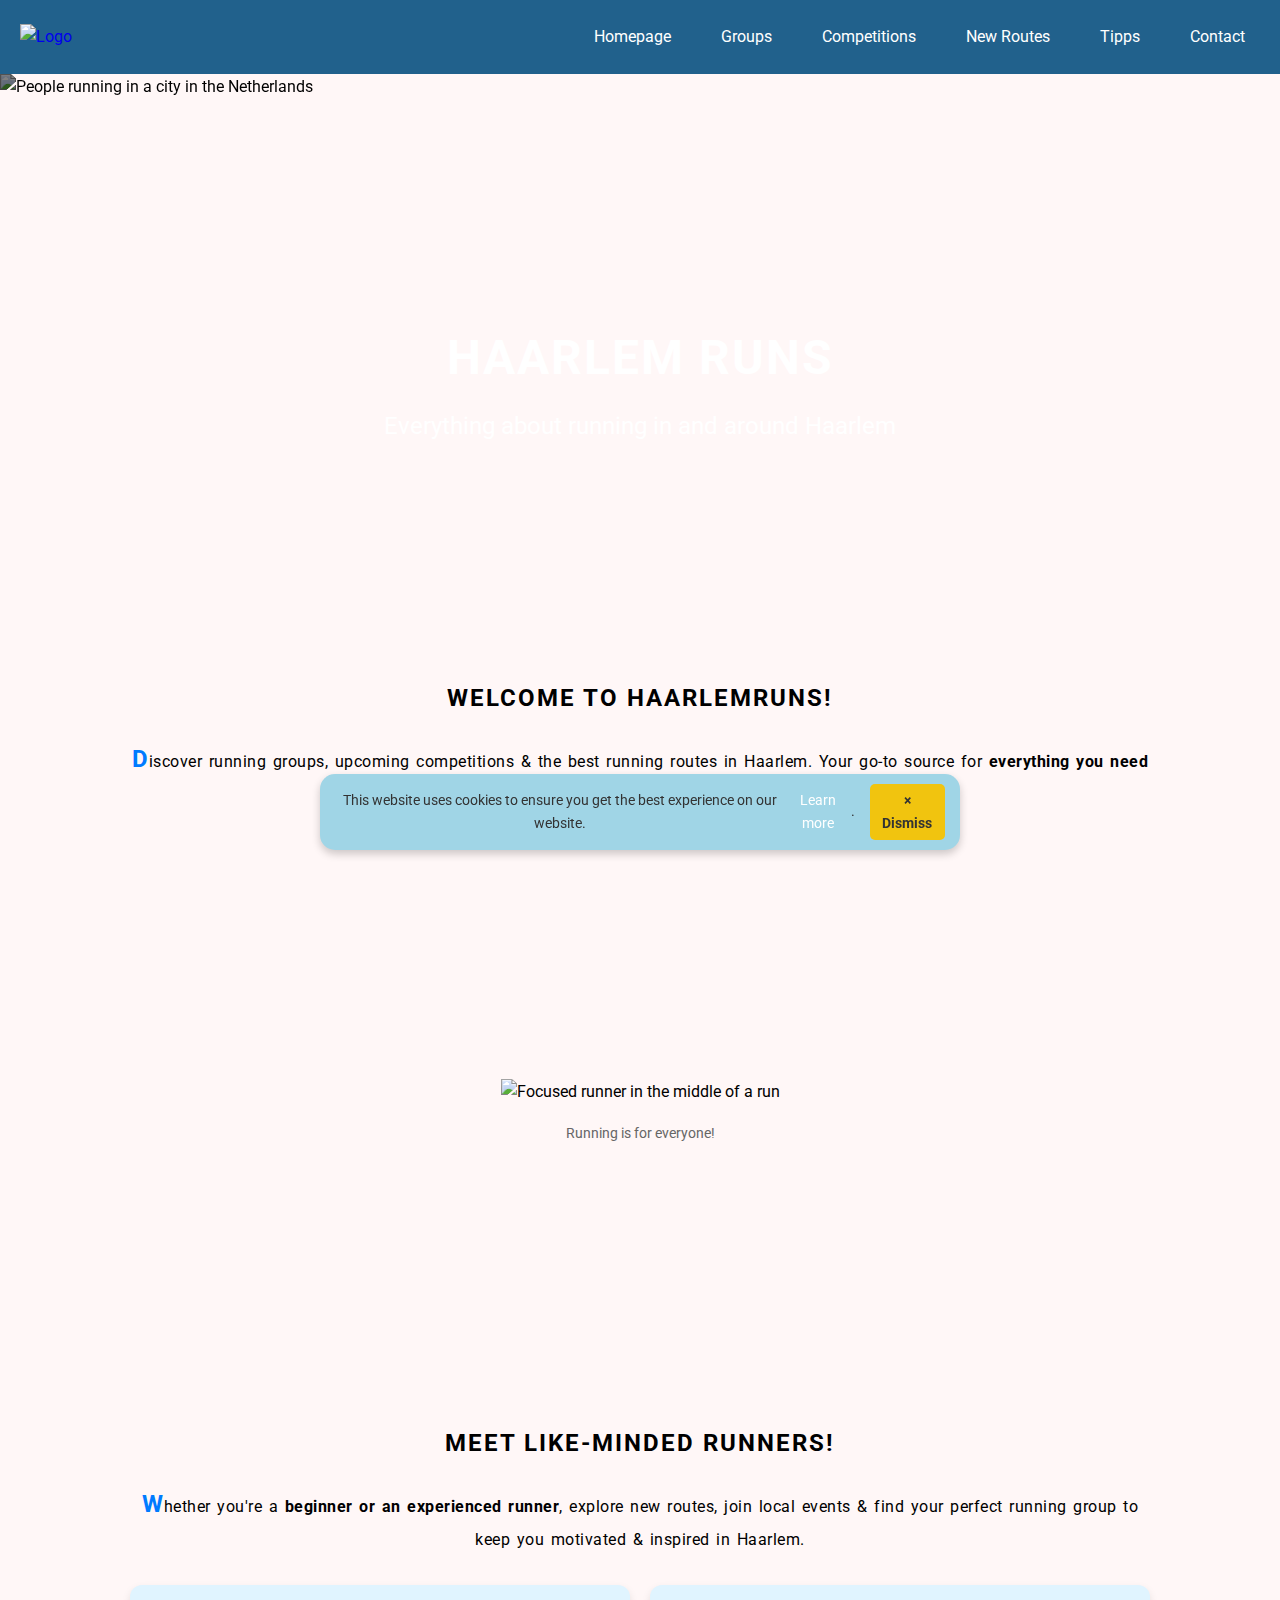
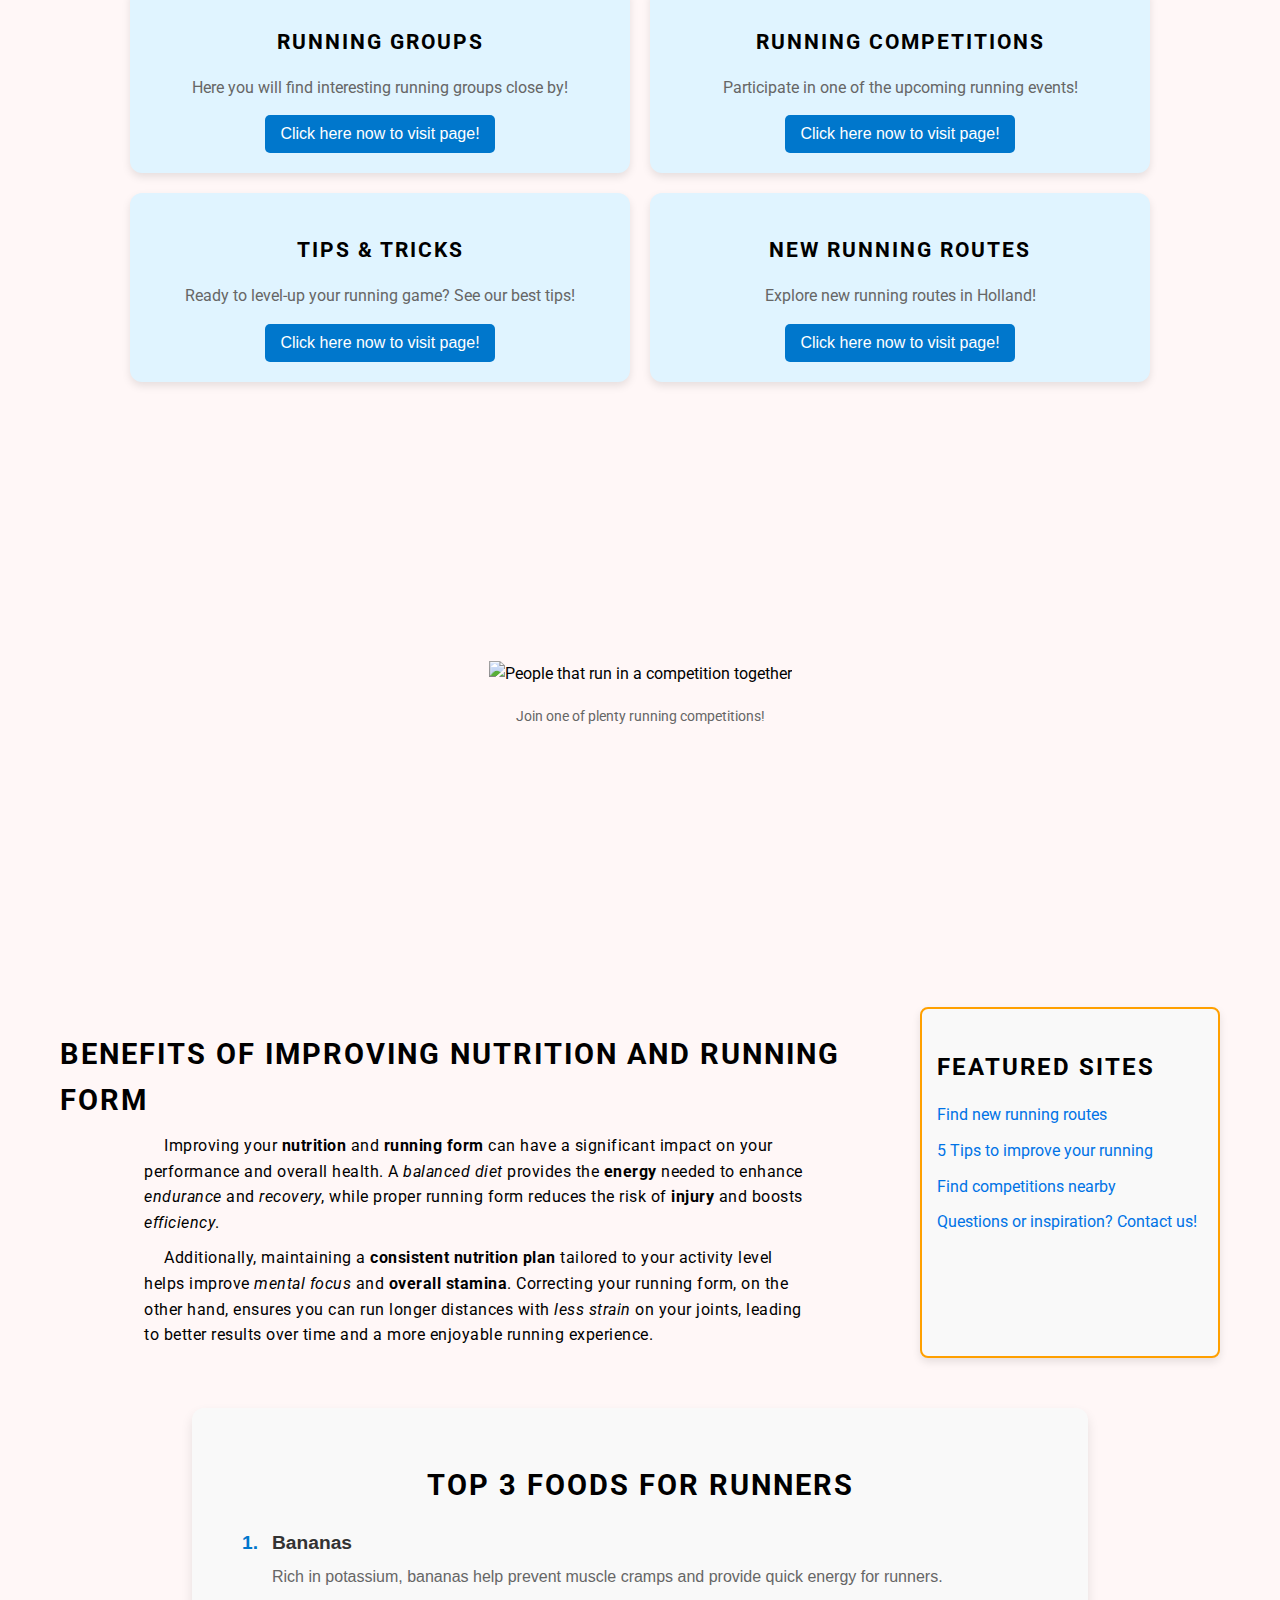
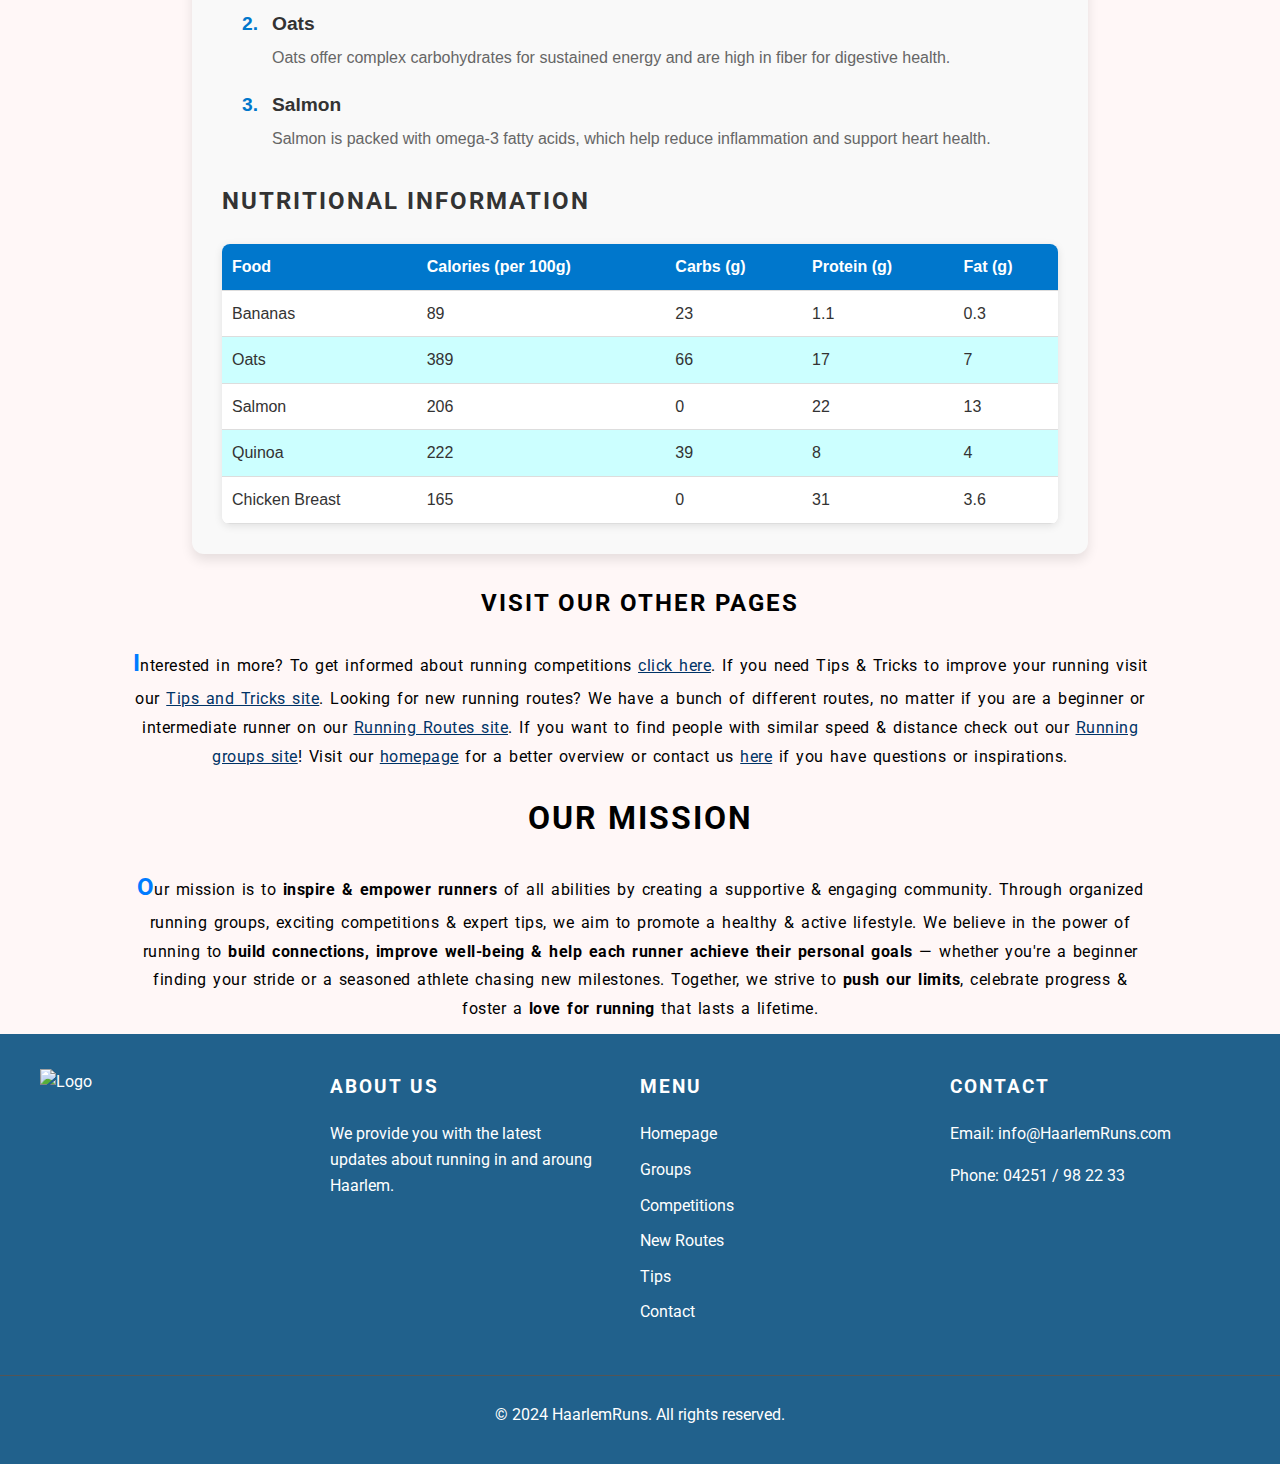
==== index.html @ bfb39982 "Rename RunningWebsite/index.html to index.html" ====
<!DOCTYPE html>
<html lang="en">
<head>
    <meta charset="UTF-8">
    <meta name="viewport" content="width=device-width, initial-scale=1.0">
    <meta name="author" content="Lukas Warnecke">
    <meta name="description" content="Explore the best running spots in and around Haarlem, from scenic parks to vibrant city streets. Join the running community today!">
    <meta name="keywords" content="running, Haarlem, running community, running events, fitness">
    <title>Homepage</title>
    <link href="https://fonts.googleapis.com/css2?family=Roboto:wght@400;700&display=swap" rel="stylesheet">
    <link rel="stylesheet" type="text/css" href="css/style.css" />
    <link rel="icon" type="image/x-icon" href="img/favicon.png">
</head>

<body>

    <header>
        <!--Insert Logo-->
        <nav class="navbar">
            <a href="P1Homepage.html">
                <img src="img/LOGO.png" alt="Logo" class="logo">
            </a>

            <input type="checkbox" id="burger-toggle" class="burger-toggle" aria-label="Toggle navigation">
            <label for="burger-toggle" class="burger-menu" aria-hidden="true">
                <span class="burger-icon"></span>
                <span class="burger-icon"></span>
                <span class="burger-icon"></span>
            </label>
            
            <ul class="headermenu">
                <li><a href="P1Homepage.html">Homepage</a></li>
                <li><a href="P2RunningGroups.html">Groups</a></li>
                <li><a href="P3RunningCompetitions.html">Competitions</a></li>
                <li><a href="P4RunningRoutes.html">New Routes</a></li>
                <li><a href="P5RunningTips.html">Tipps</a></li>
                <li><a href="P6Contact.html">Contact</a></li>
            </ul>
        </nav>
    </header>

    <main>
    <!--Section for Hero-Picture-->
    <!--generate picture (what size?)-->
    <section class="homehero">
        <figure class="hero-figure">
            <img 
                src="img/home1.png" 
                alt="People running in a city in the Netherlands"
                title="Running people in the Netherlands"
            />
            <figcaption class="hero-text">
                <h1>Haarlem Runs</h1>
                <p>Everything about running in and around Haarlem</p>
            </figcaption>
        </figure>
    </section>

    <!--Section for introduction-->
    <!--Style in css-->
    <section class="Introtext">
        <h2>Welcome to HaarlemRuns!</h2>
        <p>Discover running groups, upcoming competitions &amp; the best running routes in Haarlem. Your go-to source for <strong>everything you need</strong> to stay active &amp; connect with the local running community.</p>
    </section>

    <!--Section for picture-->
    <!--generate picture (what size?)-->
    <section class="homehero">
        <figure>
            <img 
                src="img/home2.png" 
                alt="Focused runner in the middle of a run"
                title="Focused Runner"
            />
            <figcaption class="figure-group-figcaption">
                Running is for everyone!
            </figcaption>
        </figure>
    </section>

    <!--Section for second introduction-->
    <section class="Introtext">
        <h2>Meet like-minded runners!</h2>
        <p>Whether you're a <strong>beginner or an experienced runner</strong>, explore new routes, join local events &amp; find your perfect running group to keep you motivated &amp; inspired in Haarlem.</p>
    </section>

    <!--Section to link to other sites-->
    <section class="pageinfos">
        <section>
            <article>
                <h3>Running Groups</h3>
                <p>Here you will find interesting running groups close by!</p>
            </article>
            <button type="button" onclick="window.location.href='P2RunningGroups.html'">
                Click here now to visit page!
            </button>
            
        </section>
    
        <section>
            <article>
                <h3>Running Competitions</h3>
                <p>Participate in one of the upcoming running events!</p>
            </article>
            <button type="button" onclick="window.location.href='P3RunningCompetitions.html'">
                Click here now to visit page!
            </button>
        </section>
    
        <section>
            <article>
                <h3>Tips & Tricks</h3>
                <p>Ready to level-up your running game? See our best tips!</p>
            </article>
            <button type="button" onclick="window.location.href='P4RunningRoutes.html'">
                Click here now to visit page!
            </button>
        </section>
    
        <section>
            <article>
                <h3>New Running Routes</h3>
                <p>Explore new running routes in Holland!</p>
            </article>
            <button type="button" onclick="window.location.href='P5RunningTips.html'">
                Click here now to visit page!
            </button>
        </section>
    </section>

    <!--Section for picture-->
    <!--generate picture (what size?)-->
    <section class="homehero">
        <figure>
            <img 
                src="img/home3.png"
                alt="People that run in a competition together"
                title="Running competition"
            />
            <figcaption class="figure-group-figcaption">
                Join one of plenty running competitions!
            </figcaption>
        </figure>

    </section>
    
    <section class="content-section">
        <section class="content-left">
            <h2>Benefits of Improving Nutrition and Running Form</h2>
            <p class="indent">
                Improving your <strong>nutrition</strong> and <strong>running form</strong> can have a significant impact on your performance and overall health. A <em>balanced diet</em> provides the <strong>energy</strong> needed to enhance <em>endurance</em> and <em>recovery</em>, while proper running form reduces the risk of <strong>injury</strong> and boosts <em>efficiency</em>.
            </p>
            <p class="indent">
                Additionally, maintaining a <strong>consistent nutrition plan</strong> tailored to your activity level helps improve <em>mental focus</em> and <strong>overall stamina</strong>. Correcting your running form, on the other hand, ensures you can run longer distances with <em>less strain</em> on your joints, leading to better results over time and a more enjoyable running experience.
            </p>
        </section>
        
        <aside class="related-content">
            <h3>Featured Sites</h3>
            <ul>
                <li><a href="P4RunningRoutes.html">Find new running routes</a></li>
                <li><a href="P5RunningTips.html">5 Tips to improve your running</a></li>
                <li><a href="P3RunningCompetitions.html">Find competitions nearby</a></li>
                <li><a href="P6Contact.html">Questions or inspiration? Contact us!</a></li>
            </ul>
        </aside>
    </section>

    <!--ordered list-->
    <section class="runner-foods-section">
        <h2 class="runner-foods-title">Top 3 Foods for Runners</h2>
        
        <ol class="runner-foods-list">
            <li class="runner-foods-item">
                <strong class="runner-foods-name">Bananas</strong>
                <p class="runner-foods-description">Rich in potassium, bananas help prevent muscle cramps and provide quick energy for runners.</p>
            </li>
            <li class="runner-foods-item">
                <strong class="runner-foods-name">Oats</strong>
                <p class="runner-foods-description">Oats offer complex carbohydrates for sustained energy and are high in fiber for digestive health.</p>
            </li>
            <li class="runner-foods-item">
                <strong class="runner-foods-name">Salmon</strong>
                <p class="runner-foods-description">Salmon is packed with omega-3 fatty acids, which help reduce inflammation and support heart health.</p>
            </li>
        </ol>
    
        <h3 class="runner-foods-nutrition-title">Nutritional Information</h3>
        <table class="runner-foods-table">
            <thead>
                <tr>
                    <th class="runner-foods-table-header">Food</th>
                    <th class="runner-foods-table-header">Calories (per 100g)</th>
                    <th class="runner-foods-table-header">Carbs (g)</th>
                    <th class="runner-foods-table-header">Protein (g)</th>
                    <th class="runner-foods-table-header">Fat (g)</th>
                </tr>
            </thead>
            <tbody>
                <tr class="runner-foods-table-row">
                    <td class="runner-foods-table-cell">Bananas</td>
                    <td class="runner-foods-table-cell">89</td>
                    <td class="runner-foods-table-cell">23</td>
                    <td class="runner-foods-table-cell">1.1</td>
                    <td class="runner-foods-table-cell">0.3</td>
                </tr>
                <tr class="runner-foods-table-row">
                    <td class="runner-foods-table-cell">Oats</td>
                    <td class="runner-foods-table-cell">389</td>
                    <td class="runner-foods-table-cell">66</td>
                    <td class="runner-foods-table-cell">17</td>
                    <td class="runner-foods-table-cell">7</td>
                </tr>
                <tr class="runner-foods-table-row">
                    <td class="runner-foods-table-cell">Salmon</td>
                    <td class="runner-foods-table-cell">206</td>
                    <td class="runner-foods-table-cell">0</td>
                    <td class="runner-foods-table-cell">22</td>
                    <td class="runner-foods-table-cell">13</td>
                </tr>
                <tr class="runner-foods-table-row">
                    <td class="runner-foods-table-cell">Quinoa</td>
                    <td class="runner-foods-table-cell">222</td>
                    <td class="runner-foods-table-cell">39</td>
                    <td class="runner-foods-table-cell">8</td>
                    <td class="runner-foods-table-cell">4</td>
                </tr>
                <tr class="runner-foods-table-row">
                    <td class="runner-foods-table-cell">Chicken Breast</td>
                    <td class="runner-foods-table-cell">165</td>
                    <td class="runner-foods-table-cell">0</td>
                    <td class="runner-foods-table-cell">31</td>
                    <td class="runner-foods-table-cell">3.6</td>
                </tr>
            </tbody>
        </table>
    </section>
    

    <section class="Introtext">
        <h2>Visit our other pages</h2>
        <p>Interested in more? To get informed about running competitions <a href="P3RunningCompetitions.html" class="link-highlight">click here</a>. If you need Tips &amp; Tricks to improve your running visit our <a href="P5RunningTips.html" class="link-highlight">Tips and Tricks site</a>.
        Looking for new running routes? We have a bunch of different routes, no matter if you are a beginner or intermediate runner on our <a href="P4RunningRoutes.html" class="link-highlight">Running Routes site</a>.
        If you want to find people with similar speed &amp; distance check out our <a href="P2RunningGroups.html" class="link-highlight">Running groups site</a>!
        Visit our <a href="P1Homepage.html" class="link-highlight">homepage</a> for a better overview or contact us <a href="P6Contact.html" class="link-highlight">here</a> if you have questions or inspirations.
        </p>
    </section>

    <section class="Introtext">
        <h1>Our Mission</h1>
        <p>Our mission is to <strong>inspire &amp; empower runners</strong> of all abilities by creating a supportive &amp; engaging community. Through organized running groups, exciting competitions &amp; expert tips, we aim to promote a healthy &amp; active lifestyle. We believe in the power of running to <strong>build connections, improve well-being &amp; help each runner achieve their personal goals</strong> — whether you're a beginner finding your stride or a seasoned athlete chasing new milestones. Together, we strive to <strong>push our limits</strong>, celebrate progress &amp; foster a <strong>love for running</strong> that lasts a lifetime.</p>
    </section>

    </main>

    <footer>
        <input type="checkbox" id="cookie-bar-toggle" class="cookie-toggle" aria-label="Dismiss cookie bar">
        <label for="cookie-bar-toggle" class="cookie-bar">This website uses cookies to ensure you get the best experience on our website. 
            <span class="cookie-link"><a href="P1Homepage.html">Learn more</a></span>.
            <span class="cookie-dismiss">× Dismiss</span> <!-- Dismiss button -->
        </label>

        <section class="footer-content">
            <section class="footer-logo">
                <a href="P1Homepage.html">
                    <img src="img/LOGO.png" alt="Logo" class="logo">
                </a>
            </section>
            <section class="footer-sections">
                <section class="footer-section">
                    <h3>About Us</h3>
                    <p>We provide you with the latest updates about running in and aroung Haarlem.</p>
                </section>
                <section class="footer-section footer-menu">
                    <h3>Menu</h3>
                    <ul>
                        <li><a href="P1Homepage.html">Homepage</a></li>
                        <li><a href="P2RunningGroups.html">Groups</a></li>
                        <li><a href="P3RunningCompetitions.html">Competitions</a></li>
                        <li><a href="P4RunningRoutes.html">New Routes</a></li>
                        <li><a href="P5RunningTips.html">Tips</a></li>
                        <li><a href="P6Contact.html">Contact</a></li>
                    </ul>
                </section>
                <section class="footer-section">
                    <h3>Contact</h3>
                    <p>Email: info@HaarlemRuns.com</p>
                    <p>Phone: 04251 / 98 22 33</p>
                </section>
            </section>
        </section>
        <section class="footer-bottom">
            <p>&copy; 2024 HaarlemRuns. All rights reserved.</p>
        </section>
    </footer>
</body>
</html>
---- css/style.css ----
/*
since i did not know how to structure a css i just made element by element.
I am not sure if that is good practice and also, if the mobile responsivness should be one big media querie
or  the way i did it. I found it more appealing to do it than as well segment by segment since i did the
same for the dekstop styling
*/

/*GENERAL STYLING*/
* {
    box-sizing: border-box;
}

html {
    font-family: 'Roboto', sans-serif;
    font-size: 16px;
}

body {
    font-family: 'Roboto', sans-serif;
    line-height: 1.6;
    padding: 0;
    margin: 0;
    background-color: #FFF7F7;
}

h1, h2, h3 {
    font-family: 'Roboto', sans-serif;
    font-weight: 700; 
    letter-spacing: 0.125rem;
    text-transform: uppercase;
}

main
{
    padding: 0;
    overflow: hidden;
}

.Introtext {
    text-align: center;
    margin-bottom: 10px;
    letter-spacing: 0.5px;
}

.Introtext p {
    margin: 0 auto; 
    width: 80%; 
    text-align: center; 
    letter-spacing: 0.5px;
    word-spacing: 0.125rem;
    line-height: 1.8;
}

.Introtext > p::first-letter {
    font-size: 1.5em;
    font-weight: bold;
    color: #007bff;
}

.indent {
    text-align: left;
    margin: 0 auto; 
    width: 80%;
    text-indent: 1.25rem;
    margin-bottom: 10px;
    letter-spacing: 0.5px;
}

.indent > p::first-letter {
    font-style: italic;
    color: #333;
}

.tip {
    margin-bottom: 2.5rem;
    margin-top: 2.5rem;
}

.tip > p::first-letter {
    font-size: 1.2em;
    text-transform: uppercase;
    color: #ffc107;
}

.homehero {
    display: flex;
    justify-content: center;
    align-items: center;
    position: relative;
    width: 100vw; 
    height: 65vh; 
    overflow: hidden; /* Hide any overflow */
}

.homehero img {
    width: 100vw; 
    height: auto; 
    object-fit: cover;
    max-width: 100vw; 
    max-height: 100vh;
    overflow: hidden; 
}

.tippic {
    display: flex;
    justify-content: center; 
    align-items: center; 
    width: 100vw; 
    margin: 0 auto; 
}

.tippic img {
    width: 90vw; 
    border-radius: 15px; 
    object-fit: cover; /* Ensures the image covers the area without distortion */
}

@media (max-width: 768px) {
    .tippic {
        margin: 0; 
        padding: 0 10px; 
    }

    .tippic img {
        width: 100vw; 
    }

    .homehero img {
        margin: 0;
        padding: 0 10px;
    }
}

/*HEADER STYLING*/

header {
    width: 100%;
    transition: transform 0.3s ease;
    position: sticky;
    top: 0;
    z-index: 1000;
    background-color: #21618C;
    color: white;
}

.navbar {
    display: flex;          
    justify-content: space-between;     
    align-items: center;                
    padding: 0.9em 1.25em;                 
    background-color: #21618C;          
    color: white;                       
}

.logo {
    float: left;
    max-height: 5em;
    transition: transform 0.3s ease;              
}

.logo:hover {
    transform: scale(1.05);
}

.headermenu 
{
    list-style: none;                   
    padding: 0;                         
    margin: 0;                          
    display: flex;                      
    gap: 1.25em;                          
}

.headermenu li {
    margin: 0;                         
}

.headermenu a {
    color: white;     
    display: inline-block;                  
    text-decoration: none; 
    border-radius: 5px;              
    padding: 10px 15px;                
    background-color: transparent;      
    transition: background-color 0.3s ease, transform 0.3s ease; 
}

.headermenu a:hover {
    background-color: #F1C40F;            
    border-radius: 5px; 
    transform: scale(1.05);  
    cursor: pointer;             
}

.burger-menu {
    display: none; 
    flex-direction: column; 
    cursor: pointer; 
}

/* Create burger lines */
.burger-icon {
    width: 25px; 
    height: 3px; 
    background: white; 
    margin: 4px 0; 
    transition: 0.4s; 
}

.burger-toggle {
    display: none; /* Hide checkbox */
}

@media (max-width: 768px) {

    .logo {
        max-height: 3em;
    }

    .headermenu {
        display: none; /* Hide menu initially on mobile */
        flex-direction: column; 
        position: absolute; 
        background-color: #21618C; 
        width: 100%; 
        top: 60px; 
        left: 0; /* Align to left */
        z-index: 999; /* Ensure it overlaps content */
    }

    .burger-menu {
        display: flex; 
    }

    /* Show menu when checkbox is checked */
    .burger-toggle:checked + .burger-menu + .headermenu {
        display: flex; /* Show menu */
    }
}



/*HERO PICTURE + TEXT */
.hero-figure {
    position: relative;
    width: 100%;
    height: 100%;
    margin: 0; 
}

.hero-figure img {
    width: 100%; 
    height: 100%;
    object-fit: cover; 
    filter: brightness(50%); /* Darken the image */
}

.hero-text {
    position: absolute;
    top: 50%;
    left: 50%;
    transform: translate(-50%, -50%);
    text-align: center;
    color: white;
    z-index: 2; /* Ensures text stays above the image */
}

.hero-text h1 {
    font-size: 3rem;
    margin-bottom: 10px;
    text-transform: uppercase;
    font-weight: bold;
}

.hero-text p {
    font-size: 1.5rem;
    margin: 0;
}





/* 4 BOXES HOMEPAGE */
.pageinfos {
    display: flex;
    flex-wrap: wrap;
    justify-content: center;  
    gap: 1.25rem; 
    padding: 1.25rem;
}

.pageinfos section {
    background-color: #E0F4FF;
    border-radius: 0.75rem;
    box-shadow: 0 4px 8px rgba(0, 0, 0, 0.1);
    flex: 0 1 45%;  
    max-width: 500px;  
    text-align: center;
    padding: 1.25rem;
    transition: transform 0.3s ease;
}

.pageinfos section:hover {
    transform: translateY(-5px);
}

.pageinfos section h3 {
    font-size: 1.3rem;
    margin-bottom: 10px;
    color: black;
}

.pageinfos section p {
    font-size: 1rem;
    color: #666;
    margin-bottom: 15px;
}

.pageinfos section button {
    background-color: #0077cc;
    color: white;
    border: none;
    padding: 10px 15px;
    border-radius: 5px;
    cursor: pointer;
    font-size: 1em;
    transition: background-color 0.3s;
}

.pageinfos section button:hover {
    background-color: #0055aa;
}

/* For mobile devices, stack the boxes vertically */
@media (max-width: 768px) {
    .pageinfos section {
        flex: 0 1 100%;  
    }
}


/* ASIDE ELEMENT */
.content-section {
    display: flex; 
    justify-content: space-between; 
    gap: 1.25rem; 
    padding: 1.25rem;
    max-width: 75rem;
    margin: 0 auto;
}

.content-left {
    flex: 1; /* Takes up remaining space */
}

.content-left h2 {
    font-size: 1.8rem;
    margin-bottom: 10px;
}

.content-left p {
    font-size: 1rem;
    line-height: 1.6;
}

.related-content {
    flex: 0 0 300px; /* Sets a fixed width for the aside */
    background-color: #f9f9f9; 
    padding: 15px;
    border-color: #ffa000;
    border-style: solid;
    border-width: 2px;
    border-radius: 0.5rem;
    box-shadow: 0 4px 8px rgba(0, 0, 0, 0.1);
}

.related-content h3 {
    font-size: 1.5rem;
    margin-bottom: 10px;
}

.related-content ul {
    list-style: none;
    padding: 0;
}

.related-content ul li {
    margin-bottom: 10px;
}

.related-content ul li a {
    color: #0073e6;
    text-decoration: none;
}

.related-content ul li a:hover {
    text-decoration: underline;
}

.related-content ul li a:focus,
.related-content ul li a:active {
    color: #005bb5; 
    background-color: #e6f7ff; 
    border-radius: 4px; 
    outline: none; 
}

.related-content ul li a:visited {
    color: purple;
}

@media (max-width: 768px) {
    .content-section {
        flex-direction: column; 
    }

    .content-left,
    .related-content {
        flex: 1; 
        margin-bottom: 20px; /* Adds space between stacked elements */
    }
}




/*ORDERED LIST HOMEPAGE STYLING*/
/* General styling for the runner foods section */
.runner-foods-section {
    max-width: 70%;                 
    margin: 1.875rem auto;              
    padding: 1.875rem;                  
    font-family: Arial, sans-serif;  
    background-color: #f9f9f9;      
    border-radius: 12px;           
    box-shadow: 0px 6px 12px rgba(0, 0, 0, 0.1); 
}

.runner-foods-title {
    text-align: center;        
    color: black;                  
    margin-bottom: 1.25rem;          
    font-size: 1.8em;            
}

.runner-foods-list {
    padding-left: 1.25rem;         
    counter-reset: item;          
    list-style-type: none;       
}

.runner-foods-item {
    margin-bottom: 1.25rem;      
    position: relative;          
    padding-left: 1.875rem;       
}

/* Custom counter styling for ordered list numbers */
.runner-foods-item::before {
    counter-increment: item;      /*Counter of ordered list*/
    content: counter(item) ". ";  
    position: absolute;           
    left: 0;                      
    color: #0077cc;              
    font-weight: bold;            
    font-size: 1.2rem;          
}

.runner-foods-name {
    font-size: 1.2rem;          
    color: #333;            
}

.runner-foods-description {
    font-size: 1rem;              
    color: #666;                 
    margin: 5px 0;               
}

.runner-foods-nutrition-title {
    margin-top: 30px;    
    font-size: 1.5em;             
    color: #333;                
}

/* Table styling */
.runner-foods-table {
    width: 100%;               
    border-collapse: collapse;    
    margin-top: 1.25rem;            
    background-color: #fff;      
    border-radius: 0.5rem;         
    overflow: hidden;               /* Ensure rounded corners work */
    box-shadow: 0px 2px 8px rgba(0, 0, 0, 0.1); /* Shadow for the table */
}

.runner-foods-table-header, .runner-foods-table-cell {
    padding: 0.625rem;               
    text-align: left;             
    border-bottom: 1px solid #ddd; 
}

.runner-foods-table-header {
    background-color: #0077cc;   
    color: white;                  
    font-weight: bold;             
}

.runner-foods-table-cell {
    color: #333;                  
}


.runner-foods-table tr:nth-child(even) {
    background-color: #CFF; /* Light color for even rows */
}

.runner-foods-table tr:nth-child(odd) {
    background-color: #FFF; /* White color for odd rows */
}

.runner-foods-table-cell:hover {
    background-color: #f1f1f1;    
}

@media (max-width: 768px) {
    .runner-foods-section {
        padding: 1.25rem;           
    }

    .runner-foods-title {
        font-size: 1.5em;        
    }

    .runner-foods-name {
        font-size: 1.1em;         
    }

    .runner-foods-table {
        font-size: 0.5em;          
    }
}

/* Page 1 - Running Groups */

/* styling of the group, competition and routes boxes */

.group {
    border: 2px solid #ddd;        
    padding: 1.875rem;                 
    margin: 0 auto 3.125rem;           
    border-radius: 3.125rem;            
    background-color: #B0DDFB;      
    display: flex;                  
    justify-content: space-between; 
    align-items: flex-start;        
    box-shadow: 0 6px 10px rgba(0, 0, 0, 0.1); 
    max-width: 56.25rem;               
}

.text-content {
    flex: 1;                     
    padding-right: 1.25rem;           
}

.text-content h3 {
    font-size: 1.5rem;             
    margin-bottom: 1.25rem;        
    font-weight: bold;
    font-style: italic;         
}

.text-content ul {
    list-style-type: disc;         
    padding-left: 1.25rem;        
    margin: 0;
}

.text-content ul li {
    font-size: 1.2rem;            
    padding: 0.5rem 0;               
    line-height: 1.5;
}

/*using figure-group because if i only use figure it also effects the images on homepage. not good.*/
.group {
    transition: transform 0.2s ease, box-shadow 0.2s ease; 
}

.group:hover {
    transform: scale(1.02); 
    box-shadow: 0 4px 8px rgba(0, 0, 0, 0.15); 
}

.figure-group img {
    margin: 0;                    
    flex-shrink: 0;               
    max-width: 25rem;           
    height: auto;  
    transition: transform 0.2s ease, box-shadow 0.2s ease;      
}

.figure-group img:hover {
    transform: scale(1.02); 
    box-shadow: 0 4px 8px rgba(0, 0, 0, 0.15); 
}

.figure-group img {
    width: 100%;               
    height: auto;                 
    border-radius: 2.25rem;         
    border: 1px solid #ddd;       
}



.figure-group-figcaption {
    text-align: center;
    font-size: 0.9rem;
    color: #666;
    margin-top: 0.625rem;
}

@media (max-width: 768px) {
    .group {
        flex-direction: column; 
        align-items: center;   
        text-align: left;   
        max-width: 80%;
    }

    .text-content {
        padding-right: 0;       
        padding-bottom: 1rem;  
    }

    .figure-group img {
        max-width: 100%;      
        margin: 1rem 0;       
    }
}

/* STYLING "DROPDOWN" RUNNING TIPS (RUNNING BENEFITS) */
/* General styling for the section */
.unfold-section {
    max-width: 70%;               
    margin: 0 auto;
    padding: 1.875rem;                  
    font-family: Arial, sans-serif;
    background-color: #f9f9f9;
    border-radius: 0.75rem; 
    border-color: #ffa000;
    border-style: solid;
    border-width: 2px;           
    box-shadow: 0px 6px 12px rgba(0, 0, 0, 0.1); 
}

.unfold-section h2 {
    text-align: center;
    color: black;
    margin-bottom: 1.25rem;
}

details summary {
    background-color: #003366;
    color: white;
    padding: 15px;                  
    font-size: 1.3rem;               
    cursor: pointer;
    border-radius: 0.375rem;             
    outline: none;
    margin-bottom: 0.625rem;
}

details summary:hover {
    background-color: #004c99;
}

.unfold-section ul {
    list-style: none;
    padding-left: 1.25rem;             
}

.unfold-section ul li {
    margin-bottom: 15px;
}

.unfold-section ul li details summary {
    background-color: #0055aa;
    padding: 0.75rem;
    font-size: 1.1rem;               
    margin-bottom: 5px;
    border-radius: 4px;
    padding-left: 1.875rem;             
}

.unfold-section ul li details summary:hover {
    background-color: #0077cc;
}

details p {
    padding: 0.75rem;
    background-color: #e6f2ff;
    border-radius: 6px;             
    margin-top: 5px;
    margin-left: 15px;              
}

details {
    transition: max-height 0.3s ease-in-out;
}

/* IN TEXT LINKING */
.link-highlight {
    text-decoration: underline;     
    color: #003366;                 
    cursor: pointer;                
    transition: color 0.3s ease-in; 
}

.link-highlight:hover {
    color: #0077cc;                 
    text-decoration: underline;     
}


/*CONTACT PAGE*/

/* Contact Form Specific Styles */
.contact-form-container {
    max-width: 37.5rem;
    margin: 1.25rem auto;
    padding: 1.25rem;
    background-color: #e6f3ff;
    border-radius: 0.5rem;
    box-shadow: 0 0 10px rgba(0, 0, 0, 0.1);
    border-color: #007bff;
    border-style: solid;
    border-width: 2px;
}

.contact-form-container h2 {
    text-align: center;
    color: #333;
    margin-bottom: 1.25rem;
}

.contact-form {
    display: flex;
    flex-direction: column;
}

.form-group {
    margin-bottom: 15px;
}

.form-group label {
    display: block;
    margin-bottom: 5px;
    font-weight: bold;
    color: #333;
}

.form-group input[type="text"],
.form-group input[type="email"],
.form-group textarea {
    width: 100%;
    padding: 0.5rem;
    border: 1px solid #ccc;
    border-radius: 0.25rem;
    box-sizing: border-box;
}

.form-group textarea {
    height: 6.25rem;
    resize: vertical;
}

.form-group.radio-group {
    display: flex;
    align-items: center;
}

.form-group.radio-group label {
    margin-right: 15px;
    font-weight: normal;
}

.submit-btn {
    background-color: #ffc107;
    color: #333;
    border-color: #bc7a06;
    border-style: solid;
    border-width: 2px;
    padding: 0.625rem 1.25rem;
    border-radius: 0.25rem;
    cursor: pointer;
    font-size: 1rem;
    transition: background-color 0.3s;
}

.submit-btn:hover {
    background-color: #ffca28;
}

@media screen and (max-width: 480px) {
    .contact-form-container {
        margin: 0.625rem;
        padding: 15px;
    }

    .contact-form-container h2 {
        font-size: 1.25rem;
    }

    .form-group input[type="text"],
    .form-group input[type="email"],
    .form-group textarea {
        padding: 0.5rem;
        font-size: 0.875rem;
    }

    .form-group.radio-group {
        flex-direction: column;
        align-items: flex-start;
    }

    .form-group.radio-group label {
        margin-bottom: 0.625rem;
    }

    .submit-btn {
        width: 100%;
        padding: 0.625rem;
    }
}

/* FOOTER STYLING*/

footer {
    background-color: #21618C;
    color: #fff;
    padding: 1.25rem 0;
    position: relative;
}

.footer-content {
    max-width: 75rem;
    margin: 0 auto;
    display: flex;
    justify-content: space-between;
    align-items: flex-start;
    flex-wrap: wrap;
}

.footer-logo {
    flex: 0 0 auto;
    margin-right: 1.25rem;
    margin-bottom: 1.25rem;
}

.footer-logo img {
    margin-top: 6%;
    width: 15.625rem;
    height: auto;
}

.footer-sections {
    flex: 1;
    display: flex;
    justify-content: space-between;
    flex-wrap: wrap;
}

.footer-section {
    flex: 1;
    padding: 0 1.25rem;
    min-width: 12.5rem;
    margin-bottom: 1.25rem;
}

.footer-menu ul {
    list-style-type: none;
    padding: 0;
    margin: 0;
}

.footer-menu ul li {
    margin-bottom: 0.625rem;
}

footer a,
footer a:visited,
footer a:active,
footer a:link {
    color: #fff;
    text-decoration: none;
    transition: color 0.3s ease;
}

footer a:hover {
    color: lightgrey;
    text-decoration: underline;
}

.footer-bottom {
    text-align: center;
    margin-top: 1.25rem;
    padding-top: 0.625rem;
    border-top: 1px solid #555;
    width: 100%;
}

@media (max-width: 768px) {
    footer {
        padding: 0.75rem 0; 
    }
    
    .footer-logo {
        margin-right: 1rem; 
        margin-bottom: 0.75rem; 
    }

    .footer-logo img {
        width: 12.5rem; 
    }

    .footer-section {
        padding: 0 0.75rem; 
        min-width: 10rem; 
        margin-bottom: 0.75rem; 
    }

    .footer-menu ul li {
        margin-bottom: 0.5rem; 
    }

    .footer-bottom {
        margin-top: 0.75rem; 
        padding-top: 0.5rem; 
    }
}



/* Cookie Bar Styles */
.cookie-bar {
    position: fixed;              
    bottom: 3.125rem;                
    left: 50%;                  
    transform: translateX(-50%); /* centers the bar */
    background-color: #A0D5E6;  
    color: #333;                 
    padding: 10px 15px;         
    border-radius: 15px;       
    box-shadow: 0 4px 8px rgba(0, 0, 0, 0.2); 
    z-index: 9999;              
    font-family: 'Roboto', sans-serif; 
    text-align: center;         
    width: auto;                
    font-size: 0.9em;         
    display: flex; /* use flex for alignment */
    justify-content: space-between; /* space between text and button */
    align-items: center; /* center items vertically */
}

/* Styling for the link */
.cookie-link a {
    color: #0077cc;             
    text-decoration: underline;  
    transition: color 0.3s ease;
}

.cookie-link a:hover {
    color: #0055aa;             
}

/* Dismiss Button Styles */
.cookie-dismiss {
    background-color: #F1C40F; /* button background */
    color: #333; /* button text color */
    border: none; /* remove default border */
    border-radius: 5px; /* rounded corners */
    padding: 5px 10px; /* padding for the button */
    cursor: pointer; /* pointer cursor on hover */
    margin-left: 15px; /* space between text and button */
    font-weight: bold; /* bold text */
    transition: background-color 0.3s ease; /* smooth transition */
}

.cookie-dismiss:hover {
    background-color: #FFD700; /* change color on hover */
}

/* Hide the cookie bar when the checkbox is checked */
.cookie-toggle {
    display: none; /* hide checkbox */
}

.cookie-toggle:checked + .cookie-bar {
    display: none; /* hides the cookie bar */
}

/* Media Query for Mobile */
@media (max-width: 768px) {
    .cookie-bar {
        bottom: 3.5rem;     
        padding: 10px;          
        font-size: 0.8em;       
        width: 90%;               
        left: 50%;                
        transform: translateX(-50%); 
        border-radius: 10px;       
    }
}
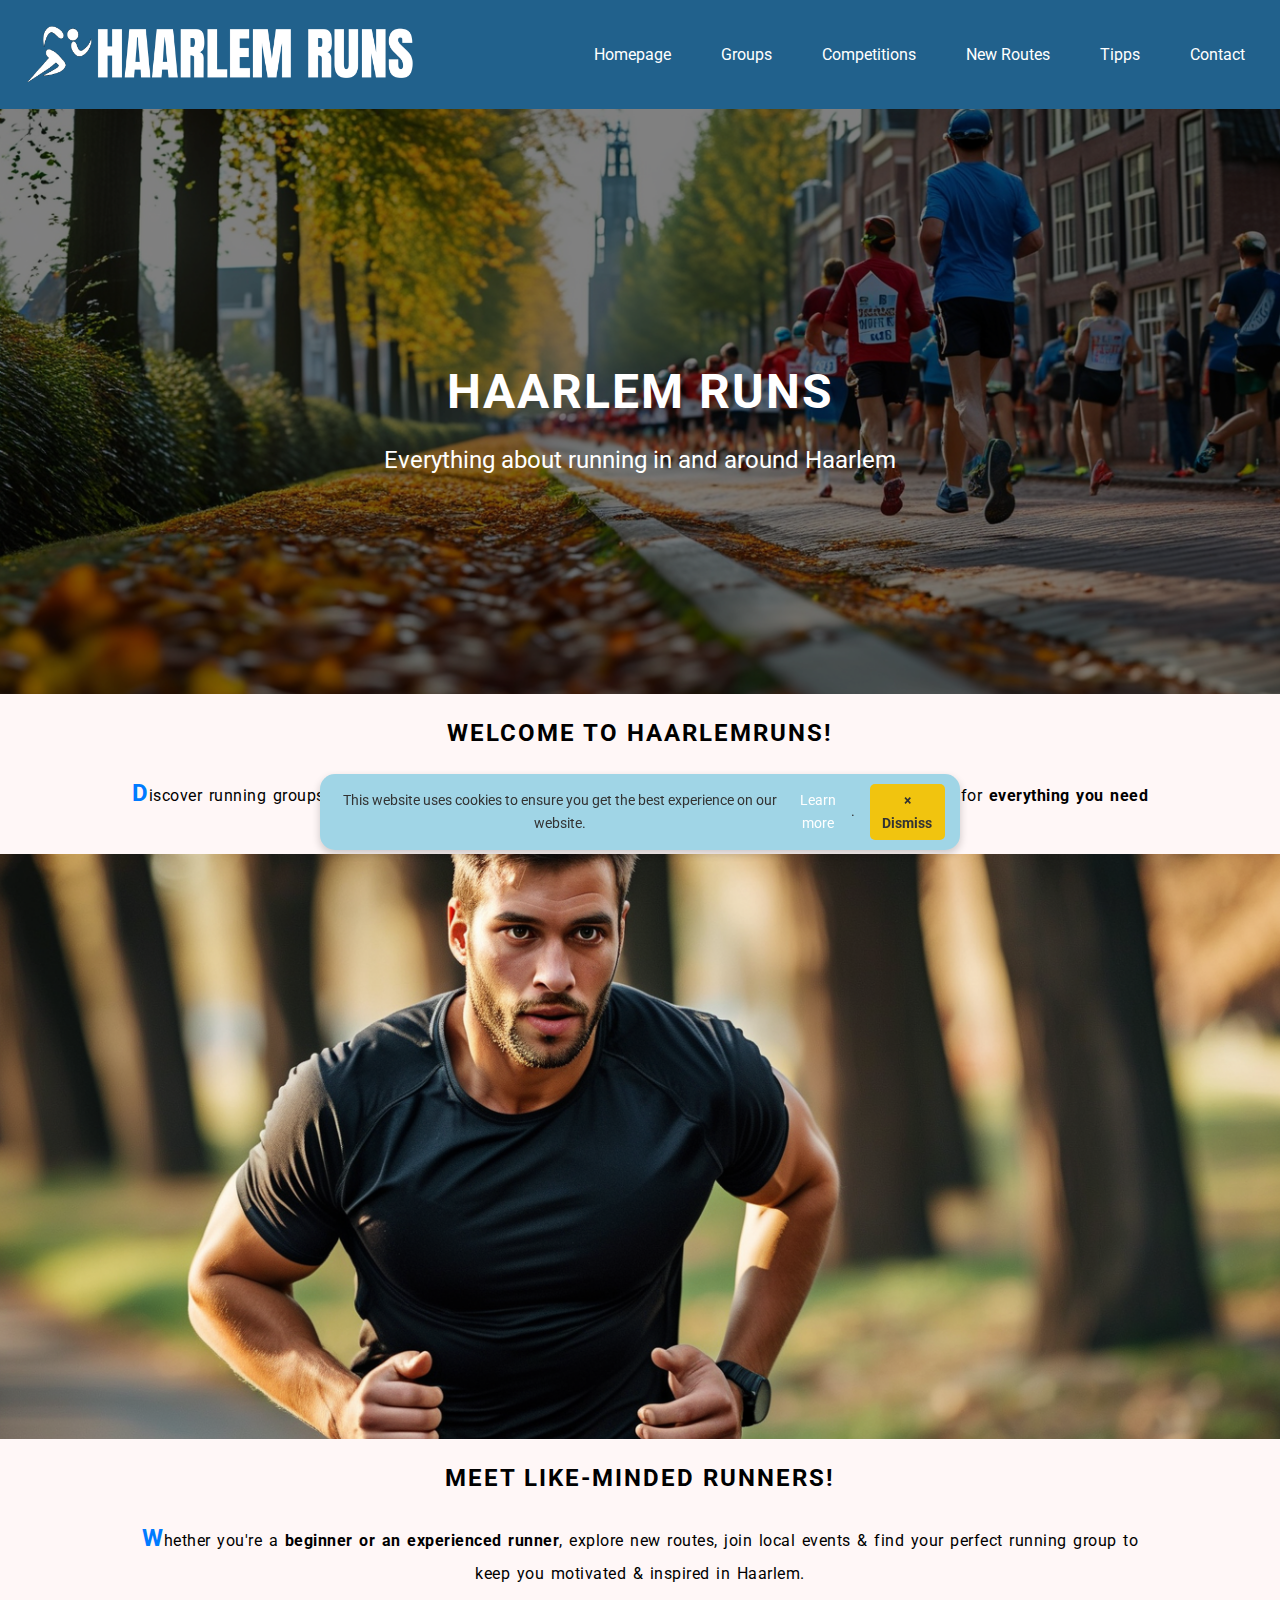
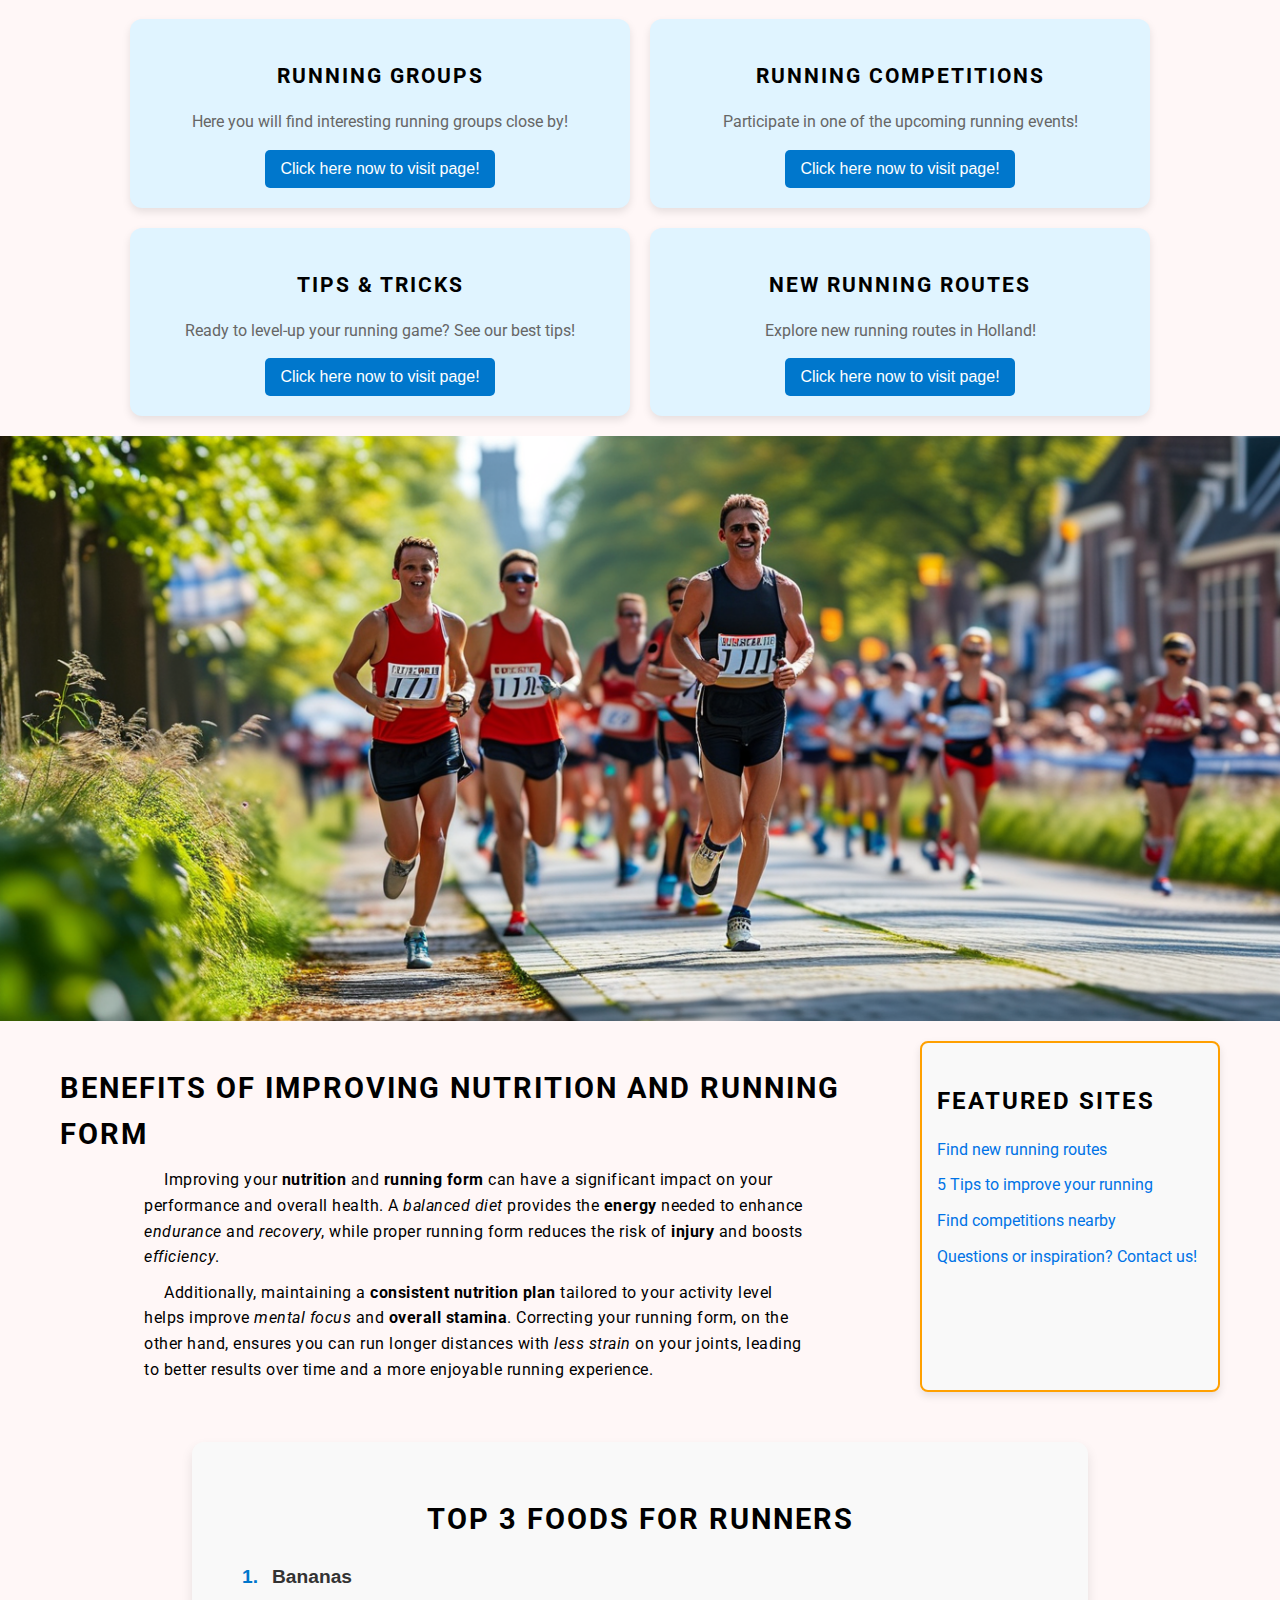
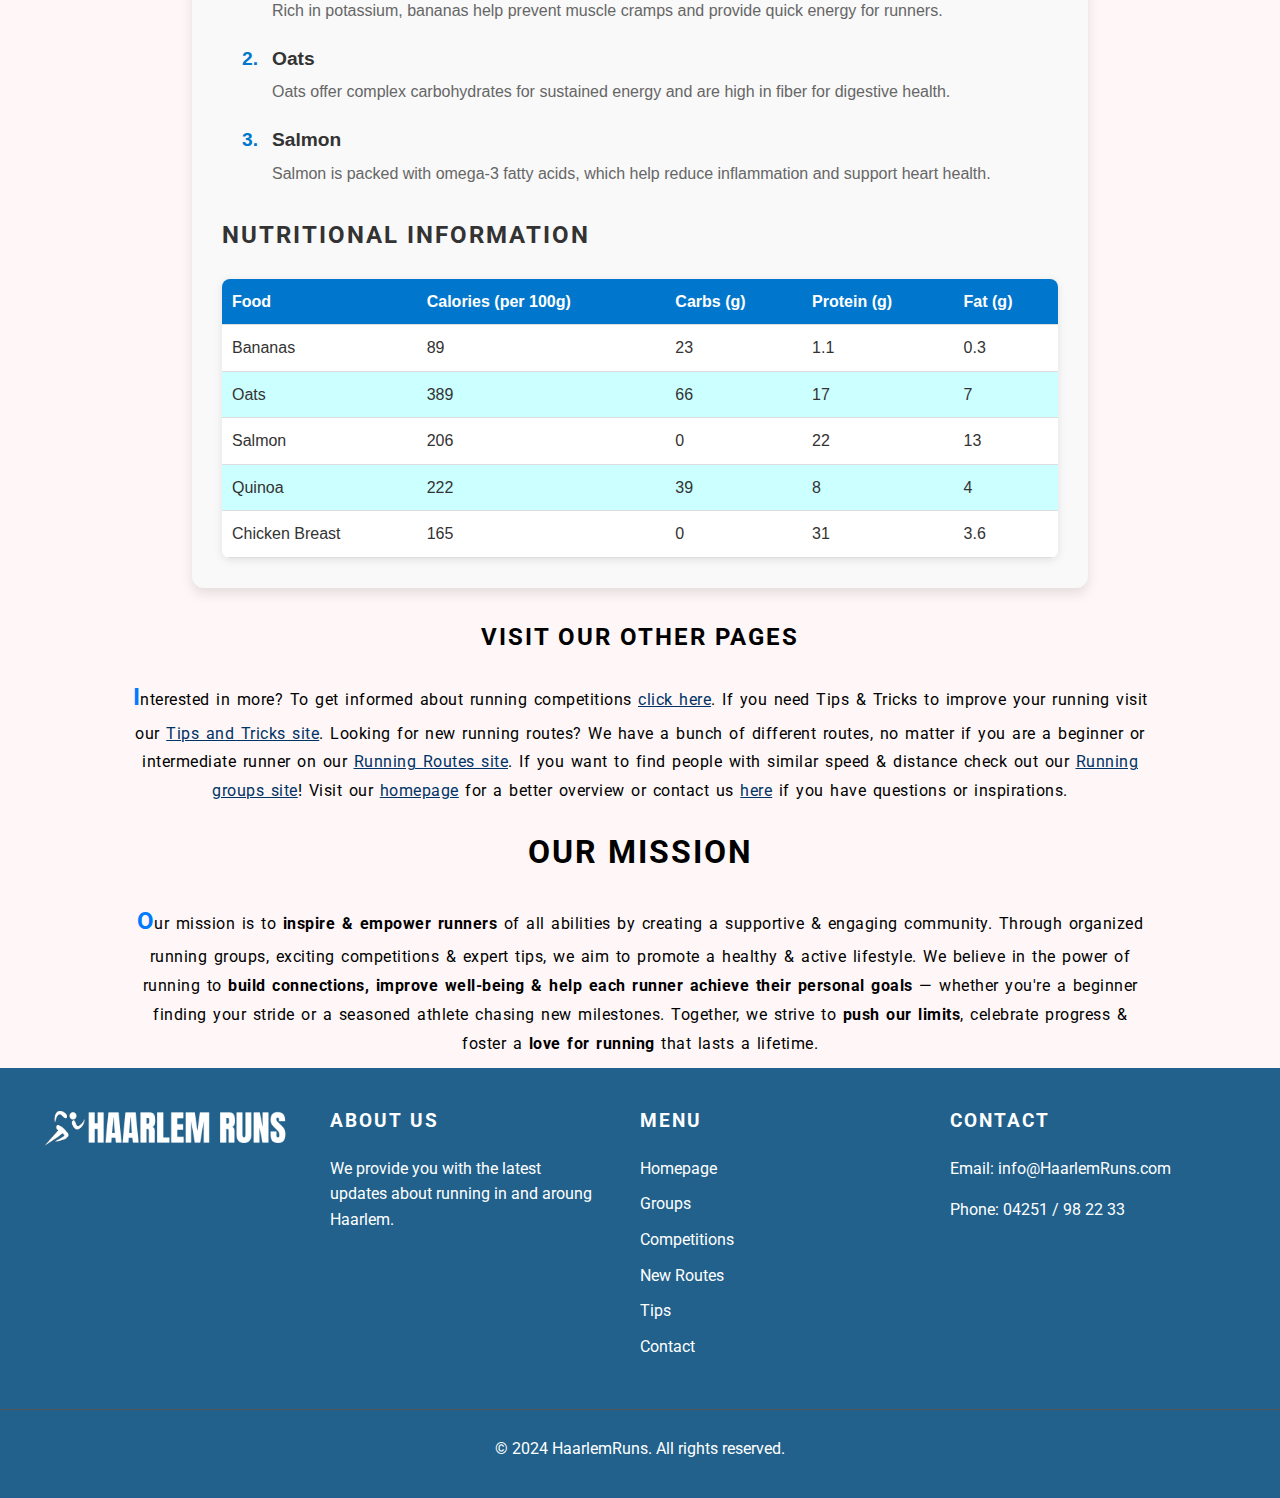
==== commit d2d71f27: "Update index.html" ====
--- a/index.html
+++ b/index.html
@@ -17,7 +17,7 @@
     <header>
         <!--Insert Logo-->
         <nav class="navbar">
-            <a href="P1Homepage.html">
+            <a href="index.html">
                 <img src="img/LOGO.png" alt="Logo" class="logo">
             </a>
 
@@ -29,7 +29,7 @@
             </label>
             
             <ul class="headermenu">
-                <li><a href="P1Homepage.html">Homepage</a></li>
+                <li><a href="index.html">Homepage</a></li>
                 <li><a href="P2RunningGroups.html">Groups</a></li>
                 <li><a href="P3RunningCompetitions.html">Competitions</a></li>
                 <li><a href="P4RunningRoutes.html">New Routes</a></li>
@@ -242,7 +242,7 @@
         <p>Interested in more? To get informed about running competitions <a href="P3RunningCompetitions.html" class="link-highlight">click here</a>. If you need Tips &amp; Tricks to improve your running visit our <a href="P5RunningTips.html" class="link-highlight">Tips and Tricks site</a>.
         Looking for new running routes? We have a bunch of different routes, no matter if you are a beginner or intermediate runner on our <a href="P4RunningRoutes.html" class="link-highlight">Running Routes site</a>.
         If you want to find people with similar speed &amp; distance check out our <a href="P2RunningGroups.html" class="link-highlight">Running groups site</a>!
-        Visit our <a href="P1Homepage.html" class="link-highlight">homepage</a> for a better overview or contact us <a href="P6Contact.html" class="link-highlight">here</a> if you have questions or inspirations.
+        Visit our <a href="index.html" class="link-highlight">homepage</a> for a better overview or contact us <a href="P6Contact.html" class="link-highlight">here</a> if you have questions or inspirations.
         </p>
     </section>
 
@@ -256,13 +256,13 @@
     <footer>
         <input type="checkbox" id="cookie-bar-toggle" class="cookie-toggle" aria-label="Dismiss cookie bar">
         <label for="cookie-bar-toggle" class="cookie-bar">This website uses cookies to ensure you get the best experience on our website. 
-            <span class="cookie-link"><a href="P1Homepage.html">Learn more</a></span>.
+            <span class="cookie-link"><a href="index.html">Learn more</a></span>.
             <span class="cookie-dismiss">× Dismiss</span> <!-- Dismiss button -->
         </label>
 
         <section class="footer-content">
             <section class="footer-logo">
-                <a href="P1Homepage.html">
+                <a href="index.html">
                     <img src="img/LOGO.png" alt="Logo" class="logo">
                 </a>
             </section>
@@ -274,7 +274,7 @@
                 <section class="footer-section footer-menu">
                     <h3>Menu</h3>
                     <ul>
-                        <li><a href="P1Homepage.html">Homepage</a></li>
+                        <li><a href="index.html">Homepage</a></li>
                         <li><a href="P2RunningGroups.html">Groups</a></li>
                         <li><a href="P3RunningCompetitions.html">Competitions</a></li>
                         <li><a href="P4RunningRoutes.html">New Routes</a></li>
